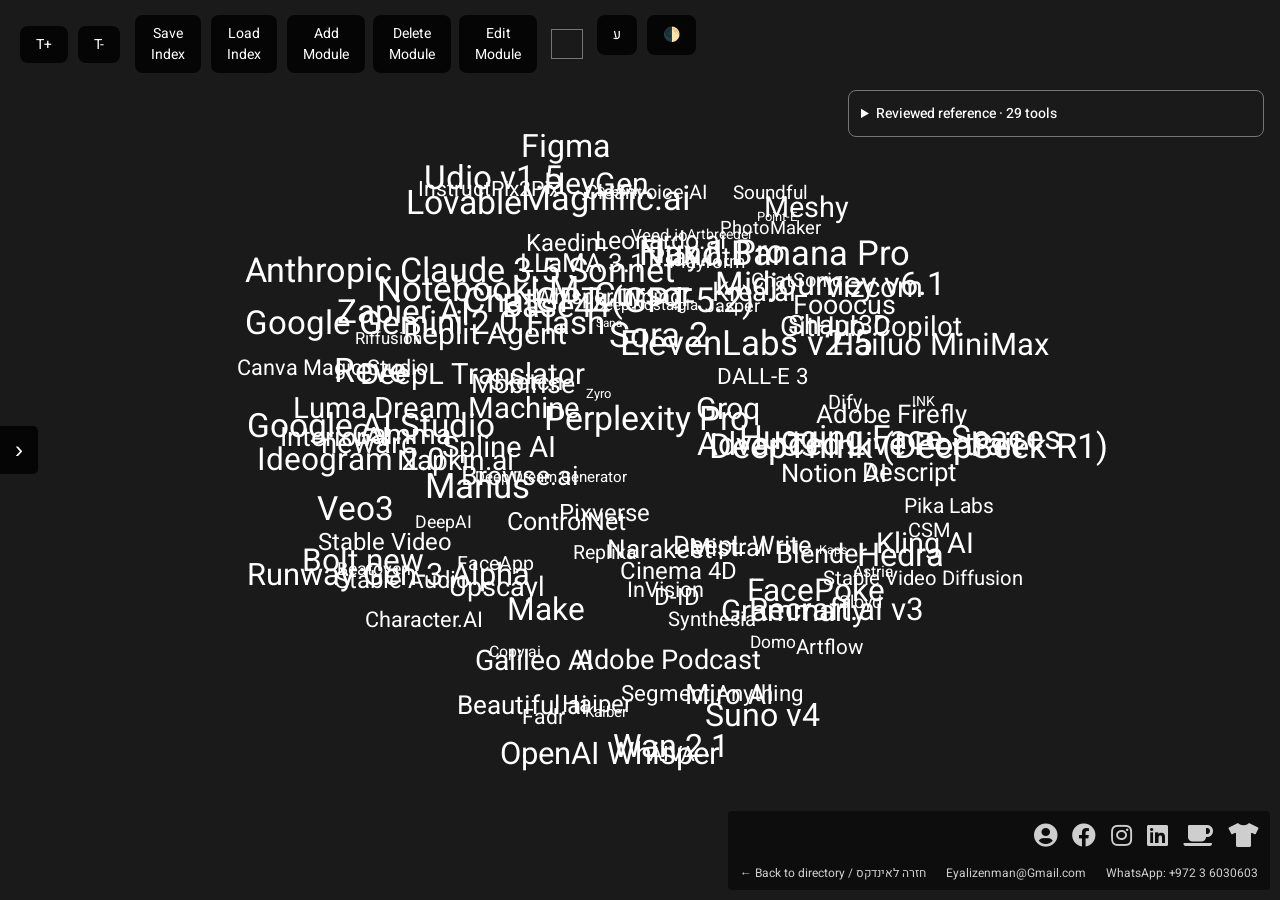
==== legacy.html @ 9dae0dd2 "Redesign AI Index as a bilingual responsive tool directory" ====
<!DOCTYPE html>
<html lang="en">
<head>
    <meta charset="UTF-8">
    <meta name="viewport" content="width=device-width, initial-scale=1.0, maximum-scale=1.0, user-scalable=no">
    <!-- Google tag (gtag.js) -->
    <script async src="https://www.googletagmanager.com/gtag/js?id=G-36D3N7VSMG"></script>
    <script>
        window.dataLayer = window.dataLayer || [];
        function gtag(){dataLayer.push(arguments);}
        gtag('js', new Date());

        gtag('config', 'G-36D3N7VSMG');
    </script>
    <title>AI Module Cloud</title>
    <link rel="stylesheet" href="legacy-styles.css">
    <link href="https://fonts.googleapis.com/css2?family=Heebo:wght@400;500&display=swap" rel="stylesheet">
    <link rel="stylesheet" href="https://cdnjs.cloudflare.com/ajax/libs/font-awesome/5.15.4/css/all.min.css">
</head>
<body>
    <div class="sidebar-container">
        <div class="sidebar">
            <button data-category="all" class="active">All</button>
            <button data-category="LLM">LLM | Language Models</button>
            <button data-category="USE">USE | AI Tools</button>
            <button data-category="T2I">T2I | Text to Image</button>
            <button data-category="I2I">I2I | Image to Image</button>
            <button data-category="T2V">T2V | Text to Video</button>
            <button data-category="I2V">I2V | Image to Video</button>
            <button data-category="V2V">V2V | Video Repaint</button>
            <button data-category="3D">3D | 3D Tools</button>
            <button data-category="DES">DES | Design</button>
            <button data-category="UPS">UPS | Upscale/Enhance</button>
            <button data-category="AUD">AUD | Audio</button>
            <button data-category="VID">VID | Video Tools</button>
            <button data-category="UI/UX">UI/UX</button>
            <button data-category="ANI">ANI | Animation</button>
            <button data-category="FCE">FCE | Face Editing</button>
            <button data-category="SEA">SEA | AI Search</button>
            <button data-category="CON">CON | Content Generation</button>
            <button data-category="PRE">PRE | Presentation Creation</button>
            <button data-category="I23">I23 | Image to 3D</button>
            <button data-category="T2S">T2S | Text to Speech</button>
            <button data-category="S2T">S2T | Speech to Text</button>
            <button data-category="VCL">VCL | Voice Cloning</button>
            <button data-category="MUS">MUS | Music Generation</button>
            <button data-category="DEV">DEV | Development</button>
            <button data-category="GAM">GAM | Gaming</button>
            <button data-category="ML">ML | Machine Learning</button>
        </div>
        <button class="sidebar-toggle">❯</button>
    </div>

    <div class="controls">
        <div class="file-controls">
            <button id="saveIndex" data-translate="saveIndex">Save<br>Index</button>
            <button id="loadIndex" data-translate="loadIndex">Load<br>Index</button>
            <div class="module-controls">
                <div class="dropdown">
                    <button id="addModule" data-translate="addModule">Add<br>Module</button>
                    <div class="dropdown-content">
                        <form id="moduleForm">
                            <input type="text" id="moduleName" placeholder="Module Name" required>
                            <input type="text" id="moduleUrl" placeholder="Module URL" required>
                            <input type="text" id="moduleCategories" placeholder="Categories (e.g., chat:90, image:80)" required>
                            <button type="submit" class="submit-btn">Add Module</button>
                        </form>
                    </div>
                </div>
                <button id="deleteModule" data-translate="deleteModule">Delete<br>Module</button>
                <div class="dropdown">
                    <button id="editModule" data-translate="editModule">Edit<br>Module</button>
                    <div id="editModuleDropdown" class="dropdown-content">
                        <form id="editModuleForm">
                            <input type="text" id="editModuleName" placeholder="Module Name" required>
                            <input type="text" id="editModuleUrl" placeholder="Module URL" required>
                            <input type="text" id="editModuleCategories" placeholder="Categories (e.g., chat:90, image:80)" required>
                            <button type="submit" class="submit-btn">Update Module</button>
                        </form>
                    </div>
                </div>
            </div>
            <input type="file" id="fileInput" accept=".js,.txt" style="display: none;">
        </div>
        <div class="color-picker">
            <input type="color" id="bgColor" value="#1a1a1a">
        </div>
    </div>

    <details id="catalogDirectory" class="catalog-directory"></details>
    <div id="tooltip" class="tooltip"></div>
    <canvas id="moduleCloud"></canvas>
    <script src="modules.js"></script>
    <script src="catalog-data.js"></script>
    <script src="catalog.js"></script>
    <script src="script.js"></script>
    <div class="footer">
        <div class="social-icons">
            <!-- Profile with existing link -->
            <a href="https://avocadohead.github.io/Eyal-Izenman-Portfolio/" target="_blank" class="profile-logo">
                <i class="fas fa-user-circle"></i>
            </a>
            <!-- Existing social links -->
            <a href="https://www.facebook.com/Eyal.Izenman/" target="_blank">
                <i class="fab fa-facebook"></i>
            </a>
            <a href="https://www.instagram.com/ei.sense" target="_blank">
                <i class="fab fa-instagram"></i>
            </a>
            <a href="https://www.linkedin.com/in/eyal-izenman-37a0471b/" target="_blank">
                <i class="fab fa-linkedin"></i>
            </a>
            <a href="https://buymeacoffee.com/Optopia" target="_blank">
                <i class="fas fa-coffee"></i>
            </a>
            <a href="https://www.hollo.co.il/?section=9&customer=14908" target="_blank">
                <i class="fas fa-tshirt"></i>
            </a>
        </div>
        <div class="contact-info">
            <a href="index.html">← Back to directory / חזרה לאינדקס</a>
            <a href="mailto:Eyalizenman@Gmail.com">Eyalizenman@Gmail.com</a>
            <a href="tel:+97236030603">WhatsApp: +972 3 6030603</a>
        </div>
    </div>
</body>
</html>
---- legacy-styles.css ----
body {
    margin: 0;
    overflow: hidden;
    background: linear-gradient(135deg, #1a1a1a 0%, #0a0a0a 100%);
    font-family: 'Heebo', Arial, sans-serif;
    transition: all 0.3s ease;
    color: #fff;
}

body.light-mode {
    background: linear-gradient(135deg, #f5f5f5 0%, #e0e0e0 100%);
    color: #000;
}

canvas {
    display: block;
    cursor: grab;
    transition: background 0.5s ease;
}

canvas:active {
    cursor: grabbing;
}

.controls {
    position: fixed;
    top: 10px;
    left: 10px;
    z-index: 1000;
    display: flex;
    gap: 10px;
    flex-wrap: wrap;
    max-width: calc(100% - 20px);
    padding: 5px;
}

.file-controls, .module-controls {
    display: flex;
    gap: 8px;
}

.file-controls button,
.toggle-mode {
    background: rgba(255, 255, 255, 0.1);
    border: none;
    padding: 8px 16px;
    border-radius: 8px;
    color: white;
    cursor: pointer;
    backdrop-filter: blur(8px);
    transition: all 0.3s ease;
}

.light-mode .file-controls button,
.light-mode .toggle-mode {
    background: rgba(0, 0, 0, 0.1);
    color: black;
}

.file-controls button:hover,
.toggle-mode:hover {
    background: rgba(255, 255, 255, 0.2);
    transform: translateY(-2px);
}

.light-mode .file-controls button:hover,
.light-mode .toggle-mode:hover {
    background: rgba(0, 0, 0, 0.2);
}

.color-picker {
    display: flex;
    align-items: center;
}

.color-picker input {
    width: 40px;
    height: 40px;
    border: none;
    border-radius: 8px;
    cursor: pointer;
    background: transparent;
}

.sidebar {
    position: relative;
    width: 300px;
    height: 100%;
    background: rgba(0, 0, 0, 0.8);
    backdrop-filter: blur(10px);
    overflow-y: auto;
    scrollbar-width: thin;
    scrollbar-color: #666 transparent;
    direction: rtl;
}

.sidebar > * {
    direction: ltr;
}

.sidebar::-webkit-scrollbar {
    width: 6px;
    background-color: transparent;
}

.sidebar::-webkit-scrollbar-thumb {
    background-color: #666;
    border-radius: 3px;
}

.sidebar::-webkit-scrollbar-track {
    background-color: transparent;
}

body.light-mode .sidebar::-webkit-scrollbar-thumb {
    background-color: #999;
}

.sidebar.visible {
    transform: translateX(300px);
}

.sidebar button {
    display: block;
    width: 100%;
    padding: 10px;
    margin: 5px 0;
    background: transparent;
    border: 1px solid rgba(255, 255, 255, 0.2);
    color: white;
    text-align: left;
    cursor: pointer;
    transition: all 0.2s ease;
    border-radius: 5px;
}

.sidebar button:hover {
    background: rgba(255, 255, 255, 0.1);
}

.sidebar button.active {
    background: rgba(255, 255, 255, 0.2);
    border-color: rgba(255, 255, 255, 0.4);
}

.sidebar-toggle {
    position: absolute;
    left: 100%;
    top: 50%;
    transform: translateY(-50%);
    background: rgba(0, 0, 0, 0.8);
    color: white;
    border: none;
    padding: 10px 15px;
    cursor: pointer;
    font-size: 24px;
    border-radius: 0 5px 5px 0;
    backdrop-filter: blur(10px);
}

.sidebar.visible + .sidebar-toggle {
    transform: translate(300px, -50%);
}

/* Light mode adjustments */
body.light-mode .sidebar {
    background: rgba(255, 255, 255, 0.8);
}

body.light-mode .sidebar button {
    color: black;
    border-color: rgba(0, 0, 0, 0.2);
}

body.light-mode .sidebar button:hover {
    background: rgba(0, 0, 0, 0.1);
}

body.light-mode .sidebar button.active {
    background: rgba(0, 0, 0, 0.2);
    border-color: rgba(0, 0, 0, 0.4);
}

body.light-mode .sidebar-toggle {
    background: rgba(255, 255, 255, 0.8);
    color: black;
}

/* RTL Support */
body.rtl .sidebar-container {
    left: auto;
    right: -300px;
}

body.rtl .sidebar-container.visible {
    transform: translateX(-300px);
}

body.rtl .sidebar-toggle {
    left: auto;
    right: 100%;
    border-radius: 5px 0 0 5px;
}

body.rtl .sidebar.visible + .sidebar-toggle {
    transform: translate(-300px, -50%);
}

.tooltip {
    position: fixed;
    display: none;
    background: rgba(26, 26, 26, 0.95);
    color: white;
    padding: 15px;
    border-radius: 8px;
    z-index: 1000;
    pointer-events: none;
    min-width: 250px;
    max-width: 350px;
    box-shadow: 0 4px 12px rgba(0,0,0,0.2);
    transition: left 0.1s ease-out, top 0.1s ease-out;
}

.tooltip-header {
    display: flex;
    align-items: center;
    margin-bottom: 10px;
}

.tooltip-logo {
    width: 32px;
    height: 32px;
    border-radius: 6px;
    margin-right: 10px;
    background: rgba(255, 255, 255, 0.1);
    padding: 2px;
}

.tooltip-body {
    font-size: 14px;
    line-height: 1.4;
}

.tooltip-body p {
    margin: 0 0 10px 0;
}

.tooltip-metadata {
    margin-top: 10px;
}

.tooltip-metadata pre {
    margin: 5px 0 15px 0;
    white-space: pre-wrap;
    font-family: inherit;
    color: rgba(255, 255, 255, 0.8);
}

.light-mode .tooltip-metadata pre {
    color: rgba(0, 0, 0, 0.8);
}

.module-name {
    margin: 0;
    font-size: 16px;
    font-weight: 500;
}

body.light-mode .tooltip {
    background: rgba(255, 255, 255, 0.95);
    color: black;
    box-shadow: 0 4px 12px rgba(0,0,0,0.1);
}

.module-form-container {
    position: fixed;
    top: 20px;
    right: 20px;
    z-index: 1000;
}

#moduleForm {
    display: none;
    background: rgba(0, 0, 0, 0.8);
    padding: 20px;
    border-radius: 8px;
    margin-top: 10px;
}

#moduleForm.show {
    display: flex;
    flex-direction: column;
    gap: 10px;
}

#moduleForm input {
    padding: 8px;
    border: 1px solid #444;
    border-radius: 4px;
    background: rgba(255, 255, 255, 0.9);
}

.score-input {
    display: flex;
    justify-content: space-between;
    align-items: center;
    gap: 10px;
}

.score-input input {
    width: 80px;
}

/* Add these styles to match the existing design */
.dropdown {
    position: relative;
    display: inline-block;
}

.dropdown-content {
    display: none;
    position: absolute;
    right: 0;
    background-color: #1a1a1a;
    min-width: 300px;
    box-shadow: 0 8px 16px rgba(0,0,0,0.2);
    z-index: 1000;
    border-radius: 8px;
    border: 1px solid #333;
    padding: 15px;
}

.dropdown-content.show {
    display: block;
}

#moduleForm {
    display: flex;
    flex-direction: column;
    gap: 10px;
}

#moduleForm input {
    padding: 8px;
    border: 1px solid var(--border-color);
    border-radius: 4px;
    background: var(--bg-color);
    color: var(--text-color);
}

.score-input {
    display: flex;
    justify-content: space-between;
    align-items: center;
    gap: 10px;
    color: var(--text-color);
}

.score-input input {
    width: 80px;
}

.submit-btn {
    background-color: var(--accent-color);
    color: var(--text-color);
    border: none;
    padding: 8px;
    border-radius: 4px;
    cursor: pointer;
}

.submit-btn:hover {
    opacity: 0.9;
}

/* Update the file-controls to accommodate the dropdown */
.file-controls {
    display: flex;
    gap: 10px;
}

.file-controls button {
    padding: 5px 10px;
}

.footer {
    position: fixed;
    bottom: 10px;
    right: 10px;
    display: flex;
    flex-direction: column;
    align-items: flex-end;
    gap: 10px;
    z-index: 1000;
    background: rgba(0, 0, 0, 0.5);
    padding: 8px 12px;
    border-radius: 4px;
}

.social-icons {
    display: flex;
    gap: 15px;
    align-items: center;
}

.social-icons a,
.social-icons a:visited {
    color: rgba(255, 255, 255, 0.8);
    text-decoration: none;
    transition: all 0.3s;
    font-size: 20px;
}

.contact-info {
    display: flex;
    gap: 20px;
    font-size: 12px;
}

.contact-info a {
    color: rgba(255, 255, 255, 0.8);
    text-decoration: none;
    transition: color 0.3s;
}

.contact-info a:hover {
    color: white;
}

/* Light mode adjustments */
body.light-mode .footer {
    background: rgba(255, 255, 255, 0.8);
}

body.light-mode .contact-info a,
body.light-mode .social-icons a,
body.light-mode .social-icons a:visited {
    color: rgba(0, 0, 0, 0.8);
}

body.light-mode .contact-info a:hover,
body.light-mode .social-icons a:hover {
    color: black;
}

/* Mobile adjustments */
@media (max-width: 520px) {
    .footer {
        padding: 12px;
        gap: 12px;
    }

    .social-icons a,
    .social-icons a:visited {
        font-size: 24px;
    }

    .contact-info {
        font-size: 14px;
        flex-direction: row;
        flex-wrap: wrap;
        justify-content: flex-end;
    }
}

/* Very small screens */
@media (max-width: 380px) {
    .contact-info {
        gap: 10px;
    }
}

.social-icons a,
.social-icons a:visited {
    color: rgba(255, 255, 255, 0.8);
    text-decoration: none;
    transition: all 0.3s;
    font-size: 24px;
}

.profile-logo {
    font-size: 26px;
}

/* Mobile adjustments */
@media (max-width: 520px) {
    .social-icons a,
    .social-icons a:visited {
        font-size: 32px;
    }

    .profile-logo {
        font-size: 34px;
    }

    /* Ensure sidebar is usable on mobile */
    .sidebar button {
        font-size: 20px;
        padding: 8px 16px;
    }

    .sidebar-toggle {
        width: 40px;
        height: 60px;
        font-size: 32px;
    }
}

/* Desktop sizes */
.social-icons a,
.social-icons a:visited {
    color: rgba(255, 255, 255, 0.8);
    text-decoration: none;
    transition: all 0.3s;
    font-size: 24px;
}

.profile-logo {
    font-size: 26px;
}

/* Tablet/Medium screens */
@media (max-width: 768px) {
    .social-icons a,
    .social-icons a:visited {
        font-size: 22px;
    }

    .profile-logo {
        font-size: 24px;
    }
}

/* Mobile */
@media (max-width: 520px) {
    .social-icons a,
    .social-icons a:visited {
        font-size: 20px;
    }

    .profile-logo {
        font-size: 22px;
    }
}

/* Very small screens */
@media (max-width: 380px) {
    .social-icons a,
    .social-icons a:visited {
        font-size: 18px;
    }

    .profile-logo {
        font-size: 20px;
    }

    .social-icons {
        gap: 12px; /* Reduce gap between icons */
    }
}

/* Text size controls */
.text-size-controls {
    position: fixed;
    top: 20px;
    right: 20px;
    z-index: 1000;
}

.text-size-controls button {
    padding: 5px 10px;
    margin: 0 5px;
    border: 1px solid #ccc;
    border-radius: 4px;
    background: white;
    cursor: pointer;
}

/* Language toggle */
.language-toggle {
    position: fixed;
    top: 20px;
    right: 100px;
    padding: 5px 10px;
    border: 1px solid #ccc;
    border-radius: 4px;
    background: white;
    cursor: pointer;
    z-index: 1000;
}

/* RTL support */
.rtl {
    direction: rtl;
}

/* Chatbot window */
.chatbot-window {
    position: fixed;
    bottom: 20px;
    right: 20px;
    width: 300px;
    height: 400px;
    background: white;
    border: 1px solid #ccc;
    border-radius: 8px;
    display: flex;
    flex-direction: column;
    z-index: 1000;
    transition: height 0.3s;
}

.chatbot-window.minimized {
    height: 40px;
}

.chatbot-header {
    padding: 10px;
    background: #f0f0f0;
    border-bottom: 1px solid #ccc;
    display: flex;
    justify-content: space-between;
    align-items: center;
}

.chatbot-messages {
    flex: 1;
    overflow-y: auto;
    padding: 10px;
}

.chatbot-input {
    padding: 10px;
    border-top: 1px solid #ccc;
    display: flex;
    gap: 10px;
}

.chatbot-input input {
    flex: 1;
    padding: 5px;
    border: 1px solid #ccc;
    border-radius: 4px;
}

.user-message, .bot-message {
    margin: 5px 0;
    padding: 8px;
    border-radius: 8px;
    max-width: 80%;
}

.user-message {
    background: #007bff;
    color: white;
    margin-left: auto;
}

.bot-message {
    background: #f0f0f0;
    margin-right: auto;
}

.minimized .chatbot-messages,
.minimized .chatbot-input {
    display: none;
}

/* Update the controls styling */
.text-size-controls,
.language-toggle {
    position: static; /* Remove fixed positioning */
    display: inline-flex;
    align-items: center;
}

/* Update the controls container */
.controls {
    position: fixed;
    top: 10px;
    left: 10px;
    z-index: 1000;
    display: flex;
    gap: 10px;
    flex-wrap: wrap;
    max-width: calc(100% - 20px);
    padding: 5px;
}

/* Style all control buttons consistently */
.file-controls button,
.text-size-controls button,
.language-toggle,
.toggle-mode,
#editModule {
    background: rgba(0, 0, 0, 0.8);
    border: none;
    padding: 8px 16px;
    border-radius: 8px;
    color: white;
    cursor: pointer;
    backdrop-filter: blur(8px);
    transition: all 0.3s ease;
    font-family: 'Heebo', Arial, sans-serif;
    font-size: 14px;
}

/* Light mode adjustments */
.light-mode .file-controls button,
.light-mode .text-size-controls button,
.light-mode .language-toggle,
.light-mode .toggle-mode,
.light-mode #editModule {
    background: rgba(0, 0, 0, 0.1);
    color: black;
}

/* Hover states */
.file-controls button:hover,
.text-size-controls button:hover,
.language-toggle:hover,
.toggle-mode:hover,
#editModule:not(.disabled):hover {
    background: rgba(255, 255, 255, 0.2);
    transform: translateY(-2px);
}

.light-mode .file-controls button:hover,
.light-mode .text-size-controls button:hover,
.light-mode .language-toggle:hover,
.light-mode .toggle-mode:hover,
.light-mode #editModule:not(.disabled):hover {
    background: rgba(0, 0, 0, 0.2);
}

/* Disabled state for edit button */
#editModule.disabled {
    opacity: 0.5;
    cursor: not-allowed;
    transform: none;
}

/* Controls container */
.controls {
    position: fixed;
    top: 10px;
    left: 10px;
    z-index: 1000;
    display: flex;
    gap: 10px;
    flex-wrap: wrap;
    max-width: calc(100% - 20px);
    padding: 5px;
}

/* Add to your existing CSS */
.control-button {
    height: 40px;
    display: flex;
    align-items: center;
    justify-content: center;
    text-align: center;
    line-height: 1.2;
    white-space: normal;
}

.rtl .control-button {
    font-family: 'Heebo', Arial, sans-serif;
    direction: rtl;
}

/* Mobile adjustments */
@media screen and (max-width: 480px) {
    .controls {
        gap: 5px;
    }

    .control-button,
    #editModule {
        padding: 8px 12px;
        font-size: 14px;
        min-width: auto;
    }
}

.mini-tooltip {
    background: transparent !important;
    box-shadow: none !important;
    padding: 0 !important;
    border: none !important;
}

.mini-tooltip img {
    width: 32px;
    height: 32px;
    object-fit: contain;
}

#tooltip {
    pointer-events: auto;  /* Make sure tooltip can receive events */
    z-index: 1000;        /* Ensure tooltip is above canvas */
}

#moduleCloud {
    touch-action: none;   /* Prevent default touch actions */
    position: relative;   /* Ensure proper stacking context */
    z-index: 1;
}

/* Edit module button styling */
#editModule {
    background: rgba(255, 255, 255, 0.1);  /* Default dark mode state */
    border: none;
    padding: 8px 16px;
    border-radius: 8px;
    color: white;
    cursor: pointer;
    backdrop-filter: blur(8px);
    transition: all 0.3s ease;
}

#editModule:disabled,
#editModule.disabled {
    opacity: 0.5;
    cursor: not-allowed;
}

/* Active state in dark mode */
#editModule:not(:disabled) {
    background: rgba(0, 0, 0, 0.8);
    color: white;
    opacity: 1;
}

/* Light mode adjustments */
.light-mode #editModule {
    background: rgba(0, 0, 0, 0.1);  /* Default light mode state */
    color: black;
}

/* Active state in light mode */
.light-mode #editModule:not(:disabled) {
    background: rgba(0, 0, 0, 0.1);  /* Light grey background */
    color: black;                     /* Dark text */
}

.tooltip-favicon, .tooltip-name {
    text-decoration: none;
    color: inherit;
}

.tooltip-favicon {
    display: inline-block;
    margin-right: 8px;
}

.tooltip-favicon img {
    vertical-align: middle;
}

.tooltip-name:hover {
    text-decoration: underline;
}

/* Add a container for both sidebar and toggle */
.sidebar-container {
    position: fixed;
    left: -300px;
    top: 0;
    height: 100%;
    z-index: 1001;
    transition: transform 0.3s ease;
}

.sidebar-container.visible {
    transform: translateX(300px);
}

.sidebar-toggle {
    position: absolute;
    left: 100%;
    top: 50%;
    transform: translateY(-50%);
    background: rgba(0, 0, 0, 0.8);
    color: white;
    border: none;
    padding: 10px 15px;
    cursor: pointer;
    font-size: 24px;
    border-radius: 0 5px 5px 0;
    backdrop-filter: blur(10px);
}

/* RTL Support */
body.rtl .sidebar-container {
    left: auto;
    right: -300px;
}

body.rtl .sidebar-container.visible {
    transform: translateX(-300px);
}

body.rtl .sidebar-toggle {
    left: auto;
    right: 100%;
    border-radius: 5px 0 0 5px;
}

body.rtl .sidebar.visible + .sidebar-toggle {
    transform: translate(-300px, -50%);
}

.catalog-facts {
    border-top: 1px solid currentColor;
    margin-top: 0.75rem;
    padding-top: 0.5rem;
    font-size: 0.85em;
    overflow-wrap: anywhere;
}

.catalog-directory {
    position: fixed;
    right: 1rem;
    top: 5.5rem;
    z-index: 900;
    width: min(26rem, calc(100vw - 2rem));
    max-height: calc(100dvh - 12rem);
    overflow-y: auto;
    background: #1a1a1a;
    color: white;
    border: 1px solid #777;
    border-radius: 8px;
    padding: 0.75rem;
    box-sizing: border-box;
    font: 14px/1.5 Heebo, sans-serif;
}
.catalog-directory summary { cursor: pointer; font-weight: 500; }
.catalog-directory details { border-top: 1px solid #666; padding: 0.75rem 0; }
.catalog-directory a, .catalog-facts a { color: #90c8ff; }
.catalog-directory input { width: 100%; box-sizing: border-box; padding: 0.5rem; }
.catalog-directory p { overflow-wrap: anywhere; }
body.light-mode .catalog-directory { background: #fff; color: #111; }
body.light-mode .catalog-directory a, body.light-mode .catalog-facts a { color: #165ba0; }
.tooltip { max-height: 70dvh; overflow-y: auto; }
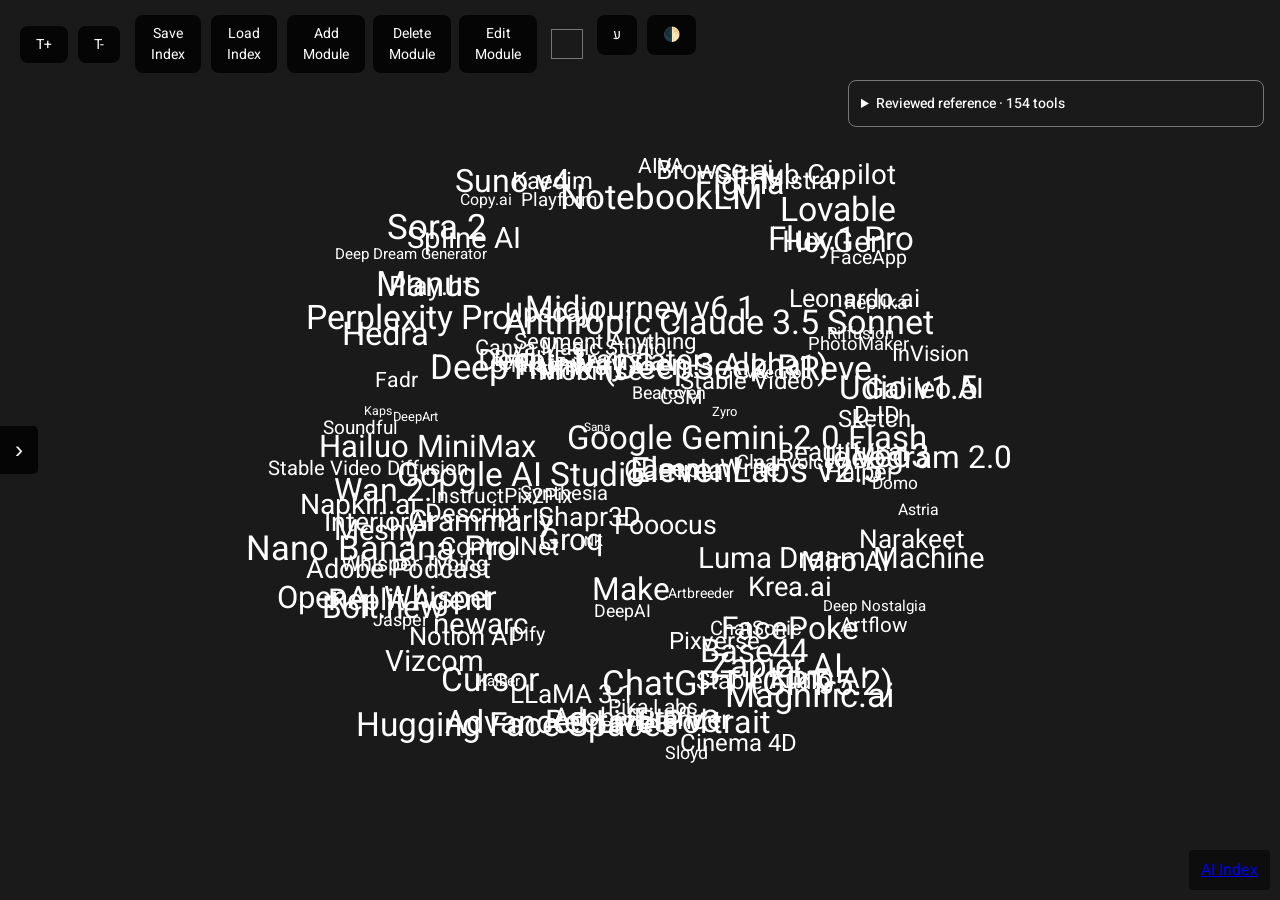
==== commit 8f8bb20b: "Build a useful visual Atlas and apply the full catalog audit" ====
--- a/legacy.html
+++ b/legacy.html
@@ -94,34 +94,6 @@
     <script src="catalog-data.js"></script>
     <script src="catalog.js"></script>
     <script src="script.js"></script>
-    <div class="footer">
-        <div class="social-icons">
-            <!-- Profile with existing link -->
-            <a href="https://avocadohead.github.io/Eyal-Izenman-Portfolio/" target="_blank" class="profile-logo">
-                <i class="fas fa-user-circle"></i>
-            </a>
-            <!-- Existing social links -->
-            <a href="https://www.facebook.com/Eyal.Izenman/" target="_blank">
-                <i class="fab fa-facebook"></i>
-            </a>
-            <a href="https://www.instagram.com/ei.sense" target="_blank">
-                <i class="fab fa-instagram"></i>
-            </a>
-            <a href="https://www.linkedin.com/in/eyal-izenman-37a0471b/" target="_blank">
-                <i class="fab fa-linkedin"></i>
-            </a>
-            <a href="https://buymeacoffee.com/Optopia" target="_blank">
-                <i class="fas fa-coffee"></i>
-            </a>
-            <a href="https://www.hollo.co.il/?section=9&customer=14908" target="_blank">
-                <i class="fas fa-tshirt"></i>
-            </a>
-        </div>
-        <div class="contact-info">
-            <a href="index.html">← Back to directory / חזרה לאינדקס</a>
-            <a href="mailto:Eyalizenman@Gmail.com">Eyalizenman@Gmail.com</a>
-            <a href="tel:+97236030603">WhatsApp: +972 3 6030603</a>
-        </div>
-    </div>
+    <div class="footer"><a href="index.html">AI Index</a></div>
 </body>
 </html>
